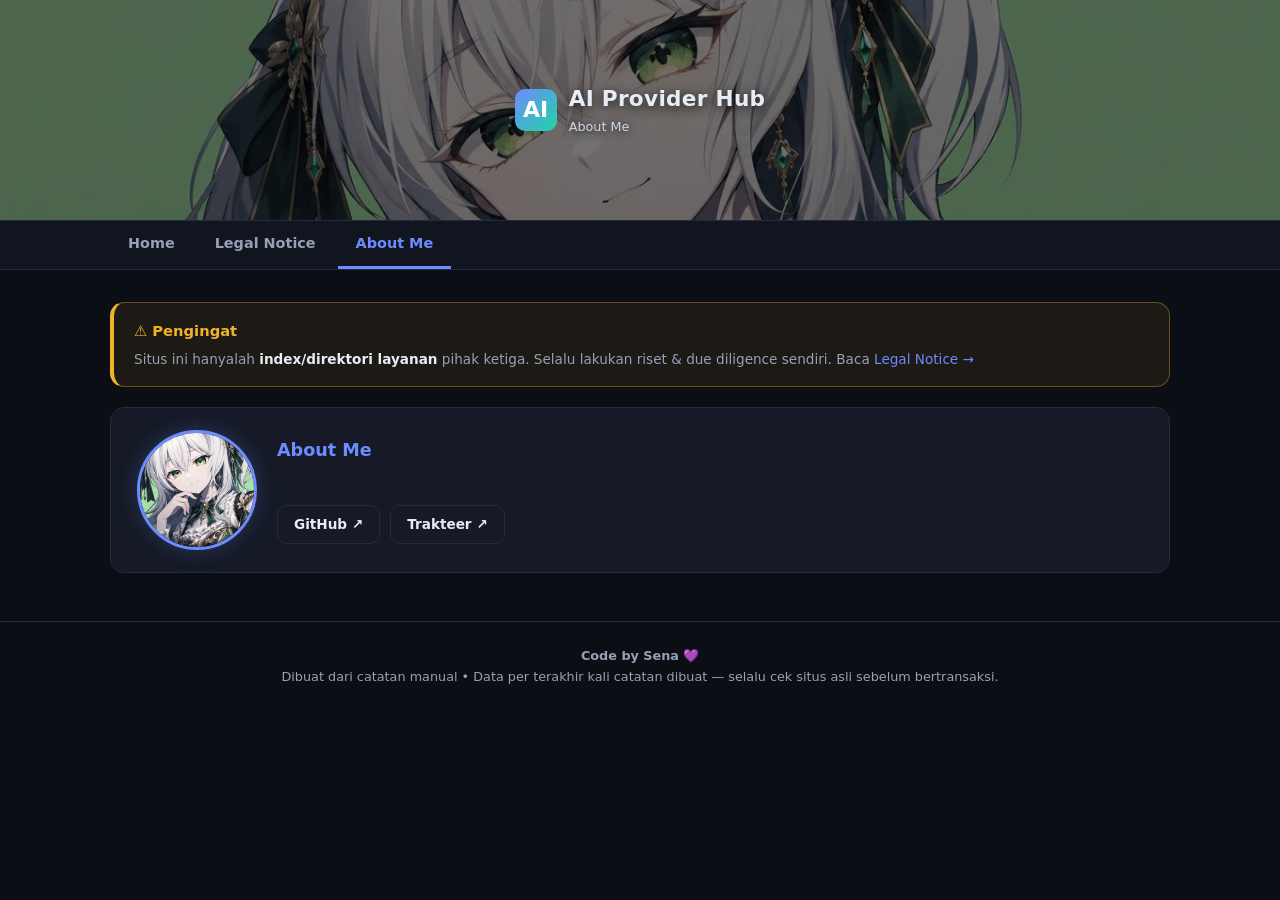
==== about.html @ 37eb5807 "feat: AI Provider Hub - index 16 penyedia AI (home, detail, legal notice, about me)" ====
<!DOCTYPE html>
<html lang="id">
<head>
  <meta charset="UTF-8">
  <meta name="viewport" content="width=device-width, initial-scale=1.0">
  <title>About Me — AI Provider Hub</title>
  <link rel="stylesheet" href="css/style.css">
</head>
<body>
  <header class="site-header">
    <div class="hero">
      <div class="hero-bg"></div>
      <div class="container header-inner">
        <div class="brand">
          <div class="logo">AI</div>
          <div>
            <h1>AI Provider Hub</h1>
            <p>About Me</p>
          </div>
        </div>
      </div>
    </div>
    <nav class="site-nav">
      <div class="container nav-inner">
        <a class="nav-link" href="index.html">Home</a>
        <a class="nav-link" href="legal.html">Legal Notice</a>
        <a class="nav-link active" href="about.html">About Me</a>
      </div>
    </nav>
  </header>

  <main class="container">
    <div class="disclaimer">
      <strong>⚠ Pengingat</strong>
      <p>Situs ini hanyalah <b>index/direktori layanan</b> pihak ketiga. Selalu lakukan riset &amp; due diligence sendiri. Baca <a href="legal.html">Legal Notice →</a></p>
    </div>

    <section class="about-me">
      <img class="about-photo" src="header-waifu.jpg" alt="Foto profil kurator">
      <div class="about-body">
        <h2>About Me</h2>
        <p class="about-bio"><!-- tentang saya: masih kosong, nanti diisi --></p>
        <div class="about-links">
          <a class="btn btn-outline" href="https://github.com/" target="_blank" rel="noopener noreferrer">GitHub ↗</a>
          <a class="btn btn-outline" href="https://trakteer.id/" target="_blank" rel="noopener noreferrer">Trakteer ↗</a>
        </div>
      </div>
    </section>
  </main>

  <footer class="site-footer">
    <div class="container">
      <p><b>Code by Sena</b> 💜</p>
      <p>Dibuat dari catatan manual • Data per terakhir kali catatan dibuat —
      selalu cek situs asli sebelum bertransaksi.</p>
    </div>
  </footer>

  <script src="js/data.js"></script>
  <script src="js/details.js"></script>
  <script src="js/app.js"></script>
</body>
</html>
---- css/style.css ----
/* ===== AI Provider Hub — Stylesheet ===== */
:root {
  --bg: #0b0e14;
  --bg-soft: #11151f;
  --card: #151a26;
  --card-hover: #1a2030;
  --border: #232b3d;
  --text: #e8ecf4;
  --text-dim: #97a0b5;
  --accent: #6c8cff;
  --accent-2: #22d3a7;
  --warn: #f0b429;
  --danger: #ff6b6b;
  --radius: 14px;
}

* { box-sizing: border-box; margin: 0; padding: 0; }

body {
  font-family: "Segoe UI", system-ui, -apple-system, sans-serif;
  background: var(--bg);
  color: var(--text);
  line-height: 1.6;
  min-height: 100vh;
}

a { color: var(--accent); text-decoration: none; }
a:hover { text-decoration: underline; }

.container { max-width: 1100px; margin: 0 auto; padding: 0 20px; }

/* ===== Header ===== */
header.site-header {
  background: var(--bg-soft);
  border-bottom: 1px solid var(--border);
  margin-bottom: 32px;
}
.hero {
  position: relative; overflow: hidden;
  min-height: 220px; display: flex; align-items: center;
}
.hero .hero-bg {
  position: absolute; inset: 0;
  background-image: url("../header-waifu.jpg");
  background-size: cover; background-position: center 25%;
  filter: brightness(.45);
}
.hero .container { position: relative; padding: 36px 20px; }
.header-inner {
  display: flex; flex-wrap: wrap;
  align-items: center; justify-content: space-between; gap: 16px;
}
.brand { display: flex; align-items: center; gap: 12px; }
.brand .logo {
  width: 42px; height: 42px; border-radius: 10px;
  background: linear-gradient(135deg, var(--accent), var(--accent-2));
  display: grid; place-items: center;
  font-size: 22px; color: #fff; font-weight: 800;
}
.brand h1 {
  font-size: 1.35rem; letter-spacing: .3px;
  text-shadow: 0 2px 12px rgba(0,0,0,.8);
}
.brand p {
  font-size: .8rem; color: #cfd6e6;
  text-shadow: 0 1px 8px rgba(0,0,0,.8);
}
.badge-count {
  background: rgba(108,140,255,.2); color: #dbe4ff;
  border: 1px solid rgba(108,140,255,.45);
  padding: 4px 12px; border-radius: 999px; font-size: .8rem;
  backdrop-filter: blur(4px);
  text-shadow: 0 1px 6px rgba(0,0,0,.8);
}
.badge-count a { color: #dbe4ff; }

/* ===== Nav ===== */
.site-nav { background: var(--bg-soft); border-top: 1px solid var(--border); }
.nav-inner { display: flex; gap: 4px; flex-wrap: wrap; }
.nav-link {
  display: inline-block; padding: 11px 18px;
  color: var(--text-dim); font-size: .9rem; font-weight: 600;
  border-bottom: 3px solid transparent;
  transition: color .15s, border-color .15s;
}
.nav-link:hover { color: var(--text); text-decoration: none; }
.nav-link.active { color: var(--accent); border-bottom-color: var(--accent); }

/* ===== Legal page ===== */
.legal-page p { color: var(--text-dim); font-size: .9rem; margin-bottom: 12px; }
.legal-page b { color: var(--text); }

/* ===== Disclaimer ===== */
.disclaimer {
  background: rgba(240,180,41,.08);
  border: 1px solid rgba(240,180,41,.35);
  border-left: 4px solid var(--warn);
  border-radius: var(--radius);
  padding: 16px 20px; margin-bottom: 20px;
}
.disclaimer strong { display: block; color: var(--warn); margin-bottom: 6px; font-size: .92rem; }
.disclaimer p { color: var(--text-dim); font-size: .85rem; }
.disclaimer b { color: var(--text); }

/* ===== About Me ===== */
.about-me {
  display: flex; flex-wrap: wrap; gap: 20px; align-items: center;
  background: var(--card); border: 1px solid var(--border);
  border-radius: var(--radius); padding: 22px 26px; margin-bottom: 24px;
}
.about-photo {
  width: 120px; height: 120px; object-fit: cover;
  border-radius: 50%; border: 3px solid var(--accent);
  flex-shrink: 0; box-shadow: 0 0 20px rgba(108,140,255,.25);
}
.about-body { flex: 1 1 220px; }
.about-body h2 { color: var(--accent); font-size: 1.1rem; margin-bottom: 8px; }
.about-bio { color: var(--text-dim); font-size: .88rem; margin-bottom: 12px; min-height: 20px; }
.about-links { display: flex; flex-wrap: wrap; gap: 10px; }

/* ===== Toolbar (search + filter) ===== */
.toolbar {
  display: flex; flex-wrap: wrap; gap: 12px;
  align-items: center; margin-bottom: 24px;
}
.search-box { flex: 1 1 260px; position: relative; }
.search-box input {
  width: 100%; padding: 11px 14px 11px 40px;
  background: var(--card); border: 1px solid var(--border);
  border-radius: var(--radius); color: var(--text); font-size: .95rem;
}
.search-box input:focus { outline: none; border-color: var(--accent); }
.search-box .icon {
  position: absolute; left: 13px; top: 50%; transform: translateY(-50%);
  color: var(--text-dim); font-size: 1rem; pointer-events: none;
}
select.filter {
  padding: 11px 14px; background: var(--card);
  border: 1px solid var(--border); border-radius: var(--radius);
  color: var(--text); font-size: .9rem; cursor: pointer;
}
.result-info { color: var(--text-dim); font-size: .85rem; margin-bottom: 14px; }

/* ===== Card grid ===== */
.grid {
  display: grid;
  grid-template-columns: repeat(auto-fill, minmax(320px, 1fr));
  gap: 20px;
}
.card {
  background: var(--card); border: 1px solid var(--border);
  border-radius: var(--radius); padding: 20px;
  display: flex; flex-direction: column; gap: 12px;
  transition: border-color .15s, transform .15s, background .15s;
}
.card:hover {
  border-color: var(--accent); background: var(--card-hover);
  transform: translateY(-3px);
}
.card-top { display: flex; justify-content: space-between; align-items: flex-start; gap: 10px; }
.card h2 { font-size: 1.08rem; }
.card h2 a { color: var(--text); }
.card .type {
  font-size: .72rem; padding: 3px 10px; border-radius: 999px;
  background: rgba(34,211,167,.12); color: var(--accent-2);
  border: 1px solid rgba(34,211,167,.3); white-space: nowrap;
}
.tagline { color: var(--text-dim); font-size: .88rem; }
.chips { display: flex; flex-wrap: wrap; gap: 6px; }
.chip {
  font-size: .72rem; padding: 3px 10px; border-radius: 999px;
  background: rgba(108,140,255,.1); color: var(--accent);
  border: 1px solid rgba(108,140,255,.28);
}
.meta-row {
  display: flex; flex-wrap: wrap; gap: 14px;
  font-size: .8rem; color: var(--text-dim);
}
.meta-row b { color: var(--text); }
.card-actions { margin-top: auto; display: flex; gap: 10px; }
.btn {
  display: inline-block; padding: 8px 16px; border-radius: 10px;
  font-size: .85rem; font-weight: 600; cursor: pointer; border: none;
  transition: opacity .15s;
}
.btn:hover { opacity: .85; text-decoration: none; }
.btn-primary { background: var(--accent); color: #fff; }
.btn-outline {
  background: transparent; color: var(--text);
  border: 1px solid var(--border);
}
.btn-outline:hover { border-color: var(--accent); }

/* status dot */
.dot { display: inline-block; width: 8px; height: 8px; border-radius: 50%; margin-right: 6px; }
.dot.active { background: var(--accent-2); }

.empty-state {
  grid-column: 1 / -1; text-align: center; padding: 60px 20px;
  color: var(--text-dim);
}
/* ===== Detail page ===== */
.detail-wrap { max-width: 820px; margin: 0 auto; }
.back-link { display: inline-block; margin-bottom: 18px; font-size: .9rem; }
.detail-head {
  background: var(--card); border: 1px solid var(--border);
  border-radius: var(--radius); padding: 28px; margin-bottom: 20px;
}
.detail-head h1 { font-size: 1.6rem; margin-bottom: 6px; }
.detail-head .tagline { margin-bottom: 16px; }
.head-meta { display: flex; flex-wrap: wrap; gap: 10px; align-items: center; }

.section {
  background: var(--card); border: 1px solid var(--border);
  border-radius: var(--radius); padding: 22px 28px; margin-bottom: 20px;
}
.section h2 {
  font-size: 1.02rem; margin-bottom: 12px;
  color: var(--accent); display: flex; align-items: center; gap: 8px;
}
.section ul { list-style: none; }
.section ul li {
  padding: 7px 0 7px 26px; position: relative;
  border-bottom: 1px dashed var(--border); font-size: .92rem;
}
.section ul li:last-child { border-bottom: none; }
.section ul li::before {
  content: "✓"; position: absolute; left: 2px; color: var(--accent-2);
  font-weight: 700;
}
.section ul.notes li::before { content: "⚠"; color: var(--warn); }

.spec-table { width: 100%; border-collapse: collapse; font-size: .9rem; }
.spec-table td { padding: 10px 8px; border-bottom: 1px solid var(--border); }
.spec-table td:first-child {
  color: var(--text-dim); width: 180px; vertical-align: top;
}
.spec-table tr:last-child td { border-bottom: none; }

.status-banner {
  background: rgba(255,107,107,.1); border: 1px solid rgba(255,107,107,.4);
  color: #ffb3b3; border-radius: 10px; padding: 12px 16px;
  margin-bottom: 20px; font-size: .9rem;
}

.detail-actions { display: flex; flex-wrap: wrap; gap: 12px; margin-top: 24px; }

/* ===== FAQ accordion ===== */
.faq-item { border-bottom: 1px solid var(--border); }
.faq-item:last-child { border-bottom: none; }
.faq-q {
  width: 100%; display: flex; justify-content: space-between;
  align-items: center; gap: 12px; text-align: left;
  background: none; border: none; color: var(--text);
  font-size: .92rem; font-weight: 600; padding: 14px 4px;
  cursor: pointer; font-family: inherit;
}
.faq-q:hover { color: var(--accent); }
.faq-arrow {
  transition: transform .2s; color: var(--accent); flex-shrink: 0;
}
.faq-item.open .faq-arrow { transform: rotate(90deg); }
.faq-a {
  max-height: 0; overflow: hidden;
  transition: max-height .25s ease;
}
.faq-a p {
  color: var(--text-dim); font-size: .88rem;
  padding: 0 4px 14px;
}
.faq-item.open .faq-a { max-height: 300px; }

/* ===== Footer ===== */
footer.site-footer {
  margin-top: 48px; padding: 24px 0;
  border-top: 1px solid var(--border); color: var(--text-dim);
  font-size: .8rem; text-align: center;
}

/* ===== Responsive ===== */
@media (max-width: 600px) {
  .header-inner { flex-direction: column; align-items: flex-start; }
  .detail-head { padding: 20px; }
  .section { padding: 18px 20px; }
}

/* ===== Animation ===== */
@keyframes fadeUp {
  from { opacity: 0; transform: translateY(8px); }
  to { opacity: 1; transform: translateY(0); }
}
.card, .detail-head, .section { animation: fadeUp .3s ease both; }
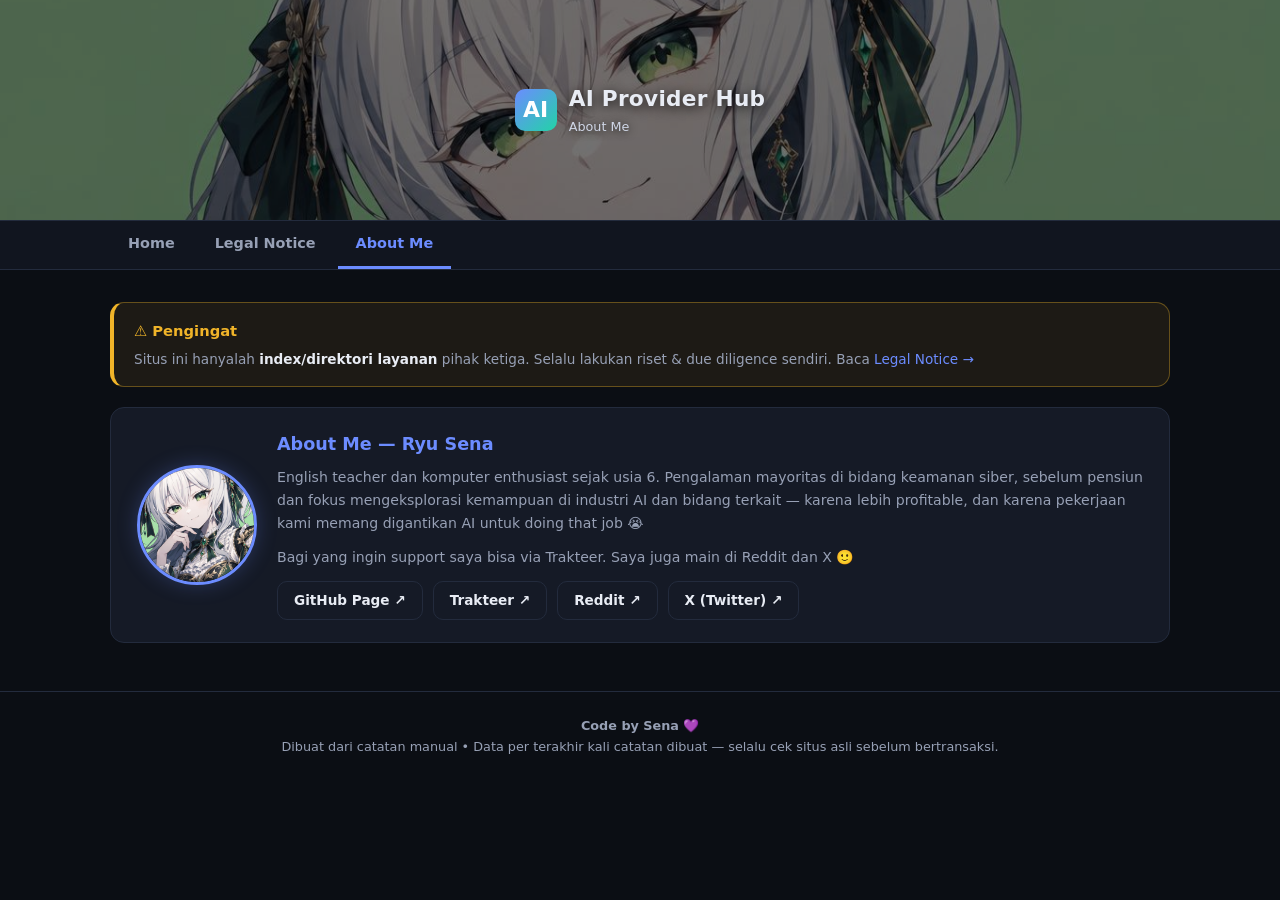
==== commit e4f57cc6: "feat: about me Ryu Sena (guru EN & cybersec, 4 link sosial) + badge unorouter 'Online — dicek manual" ====
--- a/about.html
+++ b/about.html
@@ -38,11 +38,21 @@
     <section class="about-me">
       <img class="about-photo" src="header-waifu.jpg" alt="Foto profil kurator">
       <div class="about-body">
-        <h2>About Me</h2>
-        <p class="about-bio"><!-- tentang saya: masih kosong, nanti diisi --></p>
+        <h2>About Me — Ryu Sena</h2>
+        <p class="about-bio">
+          English teacher dan komputer enthusiast sejak usia 6. Pengalaman mayoritas di bidang
+          keamanan siber, sebelum pensiun dan fokus mengeksplorasi kemampuan di industri AI
+          dan bidang terkait — karena lebih profitable, dan karena pekerjaan kami memang
+          digantikan AI untuk doing that job 😭
+        </p>
+        <p class="about-bio">
+          Bagi yang ingin support saya bisa via Trakteer. Saya juga main di Reddit dan X 🙂
+        </p>
         <div class="about-links">
-          <a class="btn btn-outline" href="https://github.com/" target="_blank" rel="noopener noreferrer">GitHub ↗</a>
-          <a class="btn btn-outline" href="https://trakteer.id/" target="_blank" rel="noopener noreferrer">Trakteer ↗</a>
+          <a class="btn btn-outline" href="https://tukangcode.github.io/" target="_blank" rel="noopener noreferrer">GitHub Page ↗</a>
+          <a class="btn btn-outline" href="https://trakteer.id/tukangcode" target="_blank" rel="noopener noreferrer">Trakteer ↗</a>
+          <a class="btn btn-outline" href="https://www.reddit.com/user/Merchant_Lawrence/" target="_blank" rel="noopener noreferrer">Reddit ↗</a>
+          <a class="btn btn-outline" href="https://x.com/SenaQifrey" target="_blank" rel="noopener noreferrer">X (Twitter) ↗</a>
         </div>
       </div>
     </section>
--- a/css/style.css
+++ b/css/style.css
@@ -195,6 +195,11 @@
 .dot { display: inline-block; width: 8px; height: 8px; border-radius: 50%; margin-right: 6px; }
 .dot.active { background: var(--accent-2); }
 
+/* Chip status uptime otomatis */
+.chip-up { background: rgba(80,200,120,.15); border-color: rgba(80,200,120,.5); color: #8ce8a8; }
+.chip-down { background: rgba(240,80,80,.12); border-color: rgba(240,80,80,.5); color: #ff9d9d; }
+.chip-manual { background: rgba(240,180,41,.12); border-color: rgba(240,180,41,.5); color: #ffd48a; }
+
 .empty-state {
   grid-column: 1 / -1; text-align: center; padding: 60px 20px;
   color: var(--text-dim);
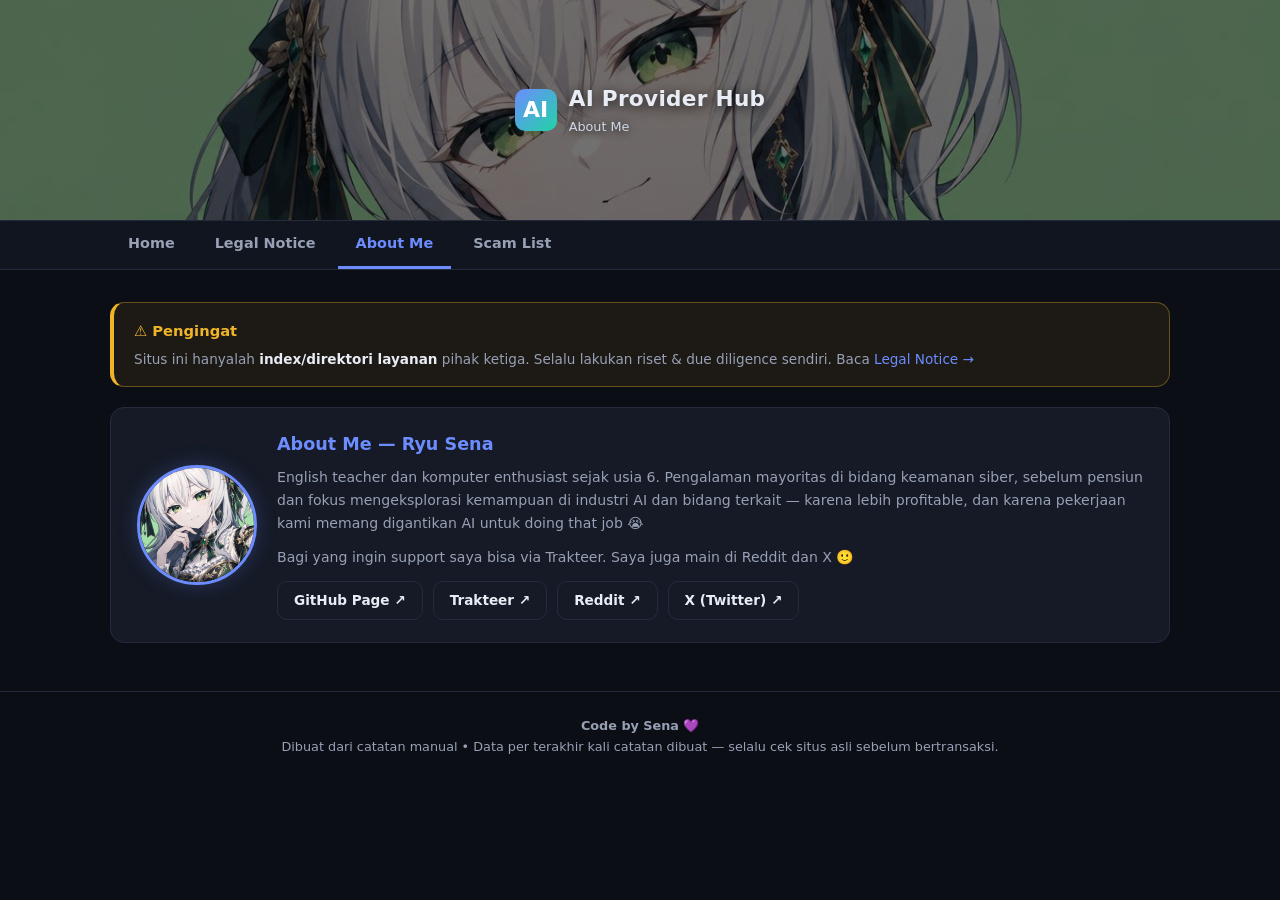
==== commit dae11a96: "feat: halaman Scam List (laporan komunitas Hermes) — DigiCode Store dipindah dari direktori utama; n" ====
--- a/about.html
+++ b/about.html
@@ -25,6 +25,7 @@
         <a class="nav-link" href="index.html">Home</a>
         <a class="nav-link" href="legal.html">Legal Notice</a>
         <a class="nav-link active" href="about.html">About Me</a>
+        <a class="nav-link" href="scam.html">Scam List</a>
       </div>
     </nav>
   </header>
--- a/css/style.css
+++ b/css/style.css
@@ -74,6 +74,29 @@
 }
 .badge-count a { color: #dbe4ff; }
 
+/* ===== Scam List ===== */
+.disclaimer-scam {
+  background: rgba(240,80,80,.08);
+  border: 1px solid rgba(240,80,80,.35);
+  border-left: 4px solid var(--danger, #d9534f);
+}
+.scam-card {
+  background: var(--card);
+  border: 1px solid var(--border);
+  border-left: 4px solid #d9534f;
+  border-radius: var(--radius);
+  padding: 20px;
+}
+.scam-card h3 { color: #ff9d9d; margin-bottom: 6px; }
+.scam-meta {
+  display: flex; flex-wrap: wrap; gap: 10px;
+  color: var(--text-dim); font-size: .82rem; margin-bottom: 12px;
+}
+.scam-reason { color: var(--text-dim); font-size: .9rem; }
+.scam-reason-empty {
+  color: var(--text-dim); font-style: italic; font-size: .9rem;
+}
+
 /* ===== Nav ===== */
 .site-nav { background: var(--bg-soft); border-top: 1px solid var(--border); }
 .nav-inner { display: flex; gap: 4px; flex-wrap: wrap; }
